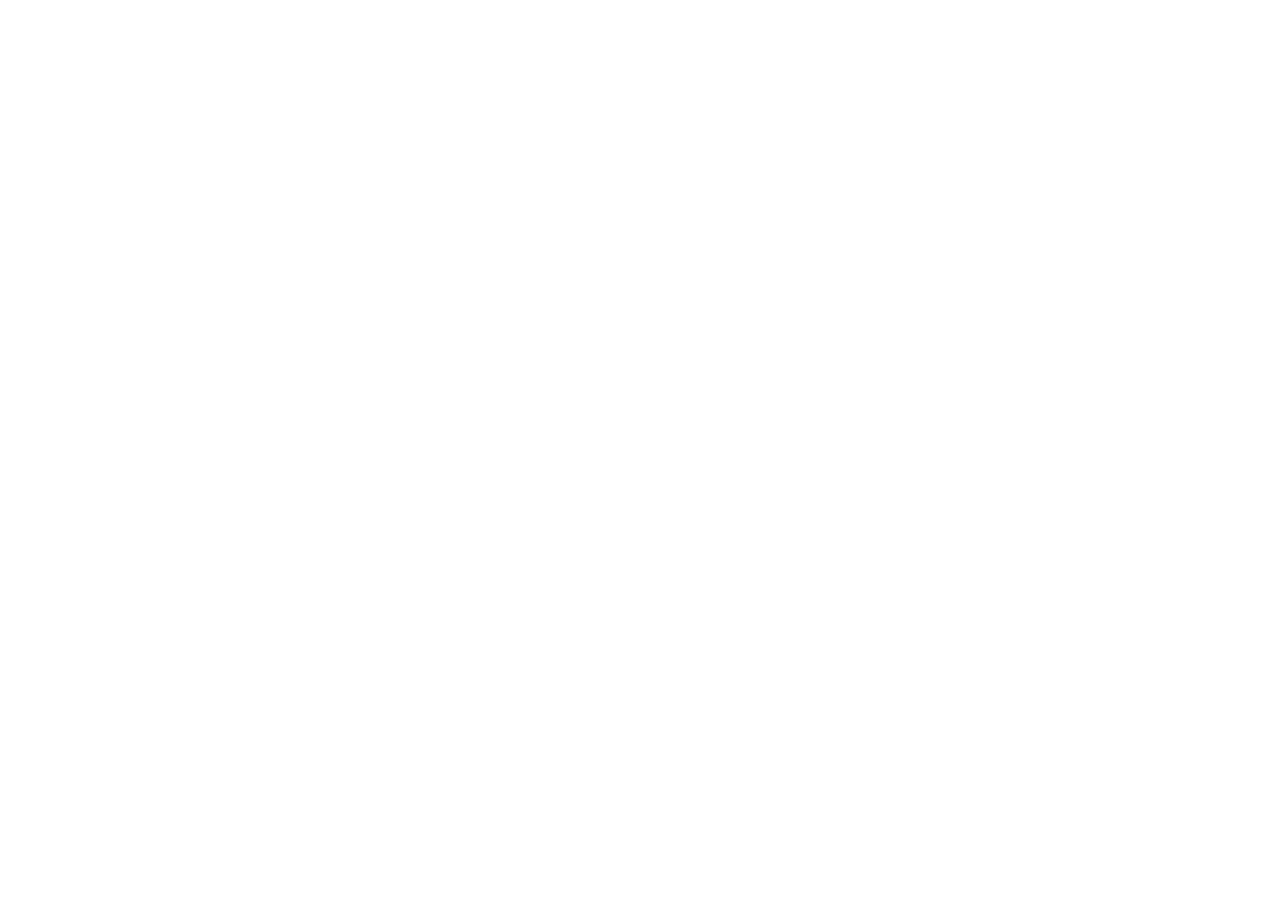
==== index.html @ c4858b61 "Add files via upload" ====
<!DOCTYPE html>
<html lang="en">
<head>
  <meta charset="UTF-8">
  <meta http-equiv="X-UA-Compatible" content="IE=edge">
  <meta name="viewport" content="width=device-width, initial-scale=1.0">
  <link rel="stylesheet" href="">
  <title>Document</title>
</head>
<body>
  
</body>
</html>
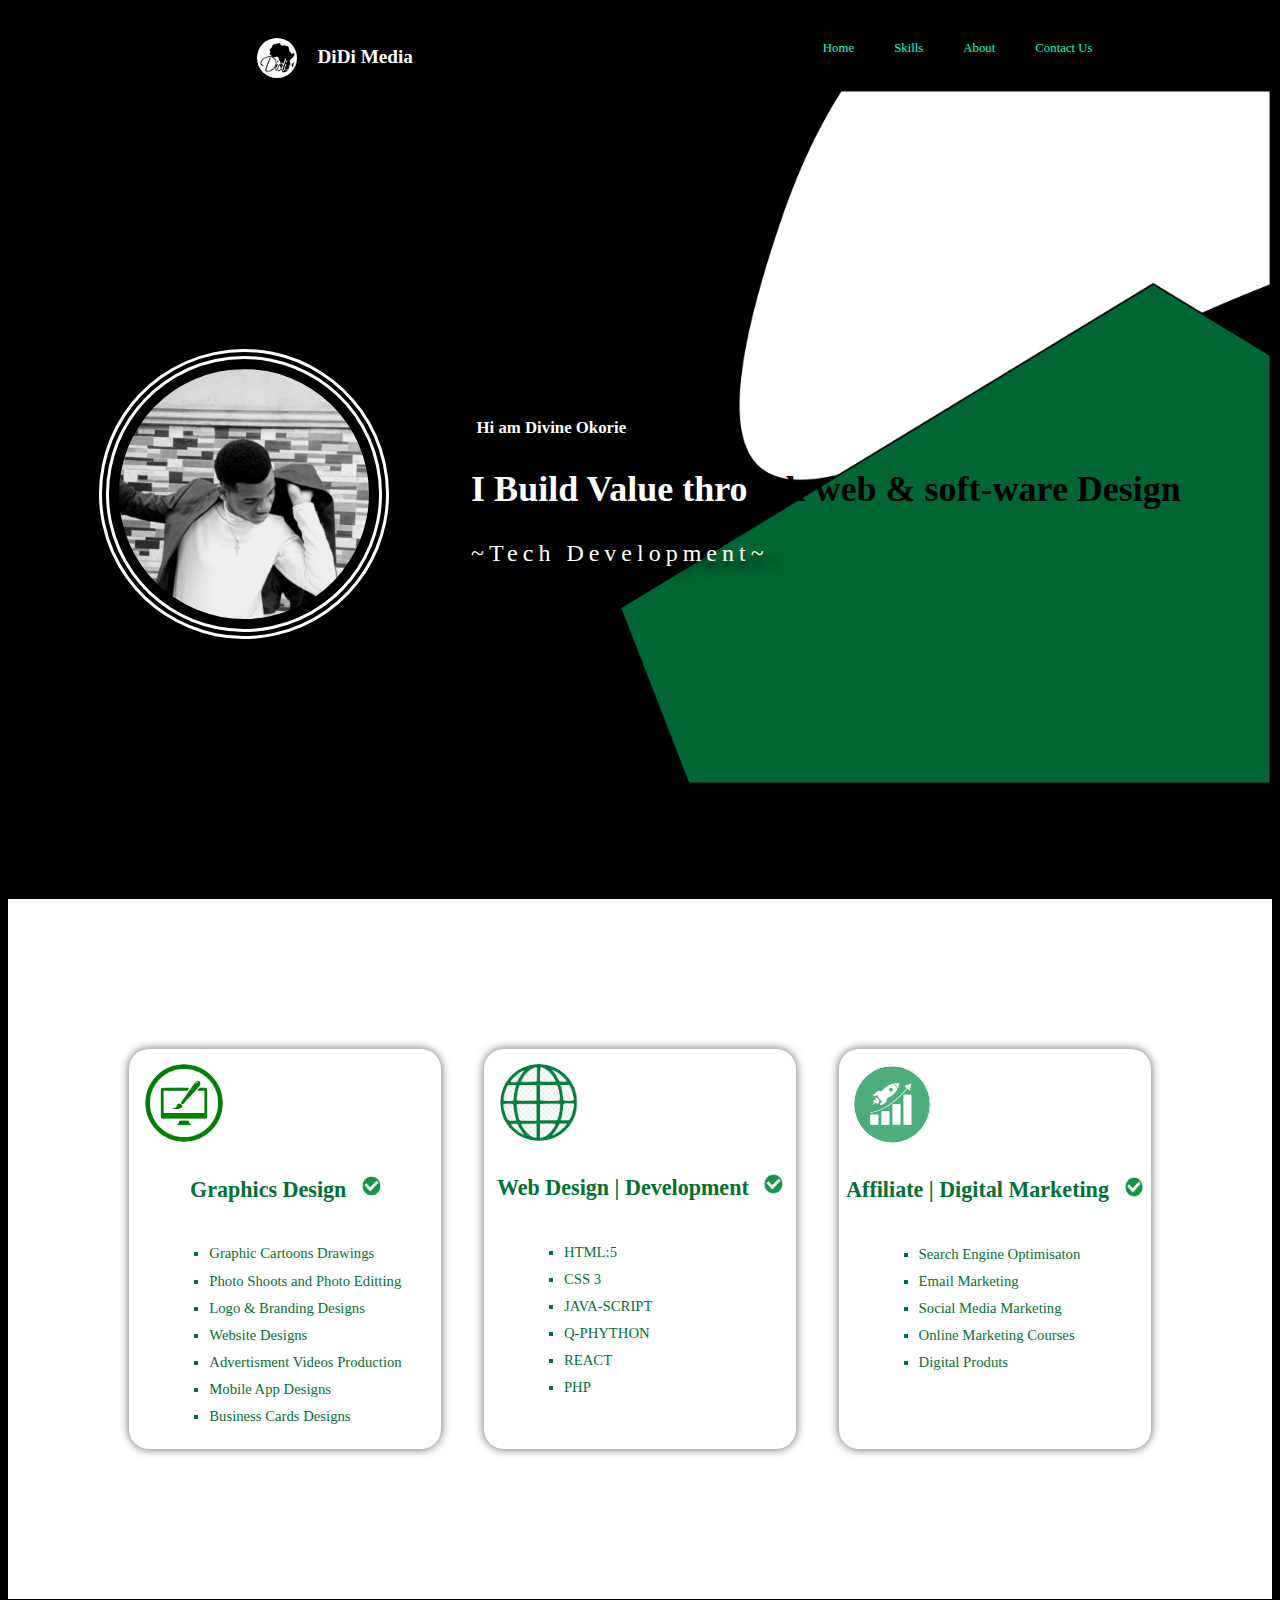
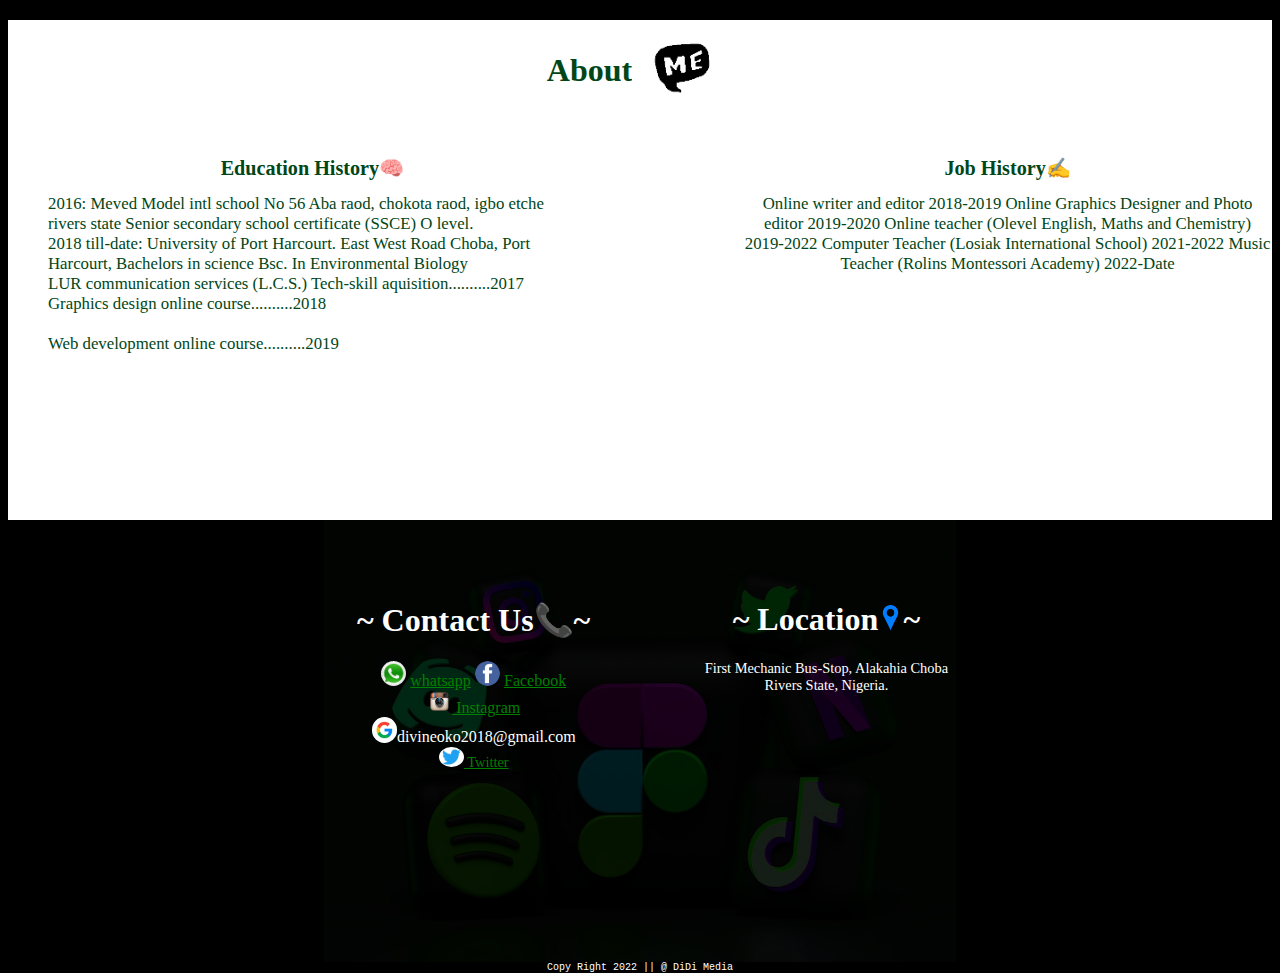
==== commit 77bdb977: "Rename DiDi's Portfolio.html to index.html" ====
--- a/index.html
+++ b/index.html
@@ -1,13 +1,116 @@
-<!DOCTYPE html>
-<html lang="en">
-<head>
-  <meta charset="UTF-8">
-  <meta http-equiv="X-UA-Compatible" content="IE=edge">
-  <meta name="viewport" content="width=device-width, initial-scale=1.0">
-  <link rel="stylesheet" href="">
-  <title>Document</title>
-</head>
-<body>
-  
+<DOCTYPE html>
+    <meta charset="UTF-8">
+    <meta http-equiv="X-UA-Compatible" content="IE=edge">
+    <meta name="viewport" content="width=device-width, initial-scale=1.0">
+    <link rel="stylesheet" type="text/css" href="my porfolio css.css"/>
+    <body>
+
+    <div class="head">
+        <head>
+        <img src="didi logo.png" id="icon">
+        <h1 class="logo">DiDi Media </h1>
+        <div class="men"> 
+            <div class="menu"></div>
+            <div class="menu"></div>
+            <div class="menu"></div>
+        </div>
+        <nav>
+            <ul>
+                <li id="home"><a href="#intro">Home</a></li>
+                <li id="about"><a href="#about-page">Skills</a></li>
+                <li id="qualify"><a href="#qualifications">About</a></li>
+                <li id="contact"><a href="#contact-page">Contact Us</a></li>
+            </ul>
+            </nav>
+         </head>
+</div>
+<div class="intro" >
+    <div> <img src="pix.jpg" class="Dp"></div>   
+    <div id="intro">
+    <h4>Hi am Divine Okorie</h4>
+        <h2>I Build Value thro<span>ugh web & soft-ware Des</span><span>ign</span></h2>
+        <p>~Tech Development~</p>
+        </div>
+ </div>
+ <div class="about-page" id="about-page">  
+    <div class="skills">
+        <div class="img">
+            <div>
+            <Img src="gd icon.png"></div>
+        <h2>Graphics Design<img src="thick icon.png"></h2>
+        <ul>
+            <li>Graphic Cartoons Drawings</li>
+            <li>Photo Shoots and Photo Editting</li>
+            <li>Logo & Branding Designs</li>
+            <li>Website Designs</li>
+            <li>Advertisment Videos Production</li>
+            <li>Mobile App Designs</li>
+            <li>Business Cards Designs</li>
+        </ul>
+    </div>
+    <div class="img">
+        <div >
+        <img src="web d icon.png"></div>
+        <h2>Web Design | Development<img src="thick icon.png"></h2>
+        <ul>
+            <li>HTML:5</li>
+            <li>CSS 3</li>
+            <li>JAVA-SCRIPT</li>
+            <li>Q-PHYTHON</li>
+            <li>REACT</li>
+            <li>PHP</li>
+        </ul>
+    </div>
+    <div class="img">
+        <div>
+        <img src="digital amrketti ng icon.png"></div>
+            <h2>Affiliate | Digital Marketing<img src="thick icon.png"></h2>
+            <ul>
+                <li>Search Engine Optimisaton</li>
+                <li>Email Marketing</li>
+                <li>Social Media Marketing</li>
+                <li>Online Marketing Courses</li>
+                <li>Digital Produts</li>
+            </ul>
+        </div>
+    </div>
+    </div>
+
+<div class="qualifications" id="qualifications">
+
+    <h1>About<img src="me icon 2.jpeg"></h1>
+    <div class="apply">
+        <div class="edu"><h1>Education History🧠</h1>
+        <e>2016: Meved Model intl school No 56 Aba raod, chokota raod, igbo etche rivers state Senior secondary school certificate (SSCE) O level. 
+        <br>2018 till-date: University of Port Harcourt. East West Road Choba, Port Harcourt, Bachelors in science Bsc. In Environmental Biology</br></e>
+       <D>LUR communication services (L.C.S.) Tech-skill aquisition..........2017
+        <br>Graphics design online course..........2018</br>
+       <br>Web development online course..........2019</br></D>
+        </div>
+        <div class="bio"><h1>Job History✍</h1>
+        <b>Online writer and editor 2018-2019 Online Graphics Designer and Photo editor 2019-2020 Online teacher (Olevel English, Maths and Chemistry) 2019-2022 Computer Teacher (Losiak International School) 2021-2022 Music Teacher (Rolins Montessori Academy) 2022-Date
+        <br></br>    
+        </b>
+        </div>
+    </div>
+</div>
+
+
+<div class="contact-page" id="contact-page">
+    <div>
+       <div class="con"><h1>~ Contact Us📞~</h1>
+      <img src="whatsapp icon.jpeg"> <a href="https://wa.me/qr/CVE5VVCF6FIEI1"> whatsapp</a>
+        <img src="fb.jpg"> <a href="https://www.facebook.com/divine.okorie.3998">Facebook</a>
+     <br> <img src="insta.png"><a href="https://www.instagram.com/d_i_v_i_n_e_lll?r=nametag"> Instagram</a></br>
+     <img src="google.jpg">divineoko2018@gmail.com<br> <w><img src="twitter.jpg"><a href="https://mobile.twitter.com/DivineOkorie3"> Twitter</a></w></br>
+    
+
+    </div>
+        <div class="loc"><h1 >~ Location<img src="location-icon-png-4240.png">~</h1>
+          <w>First Mechanic Bus-Stop, Alakahia Choba Rivers State, Nigeria.</w>
+        </div>
+     </div>
+    <footer>Copy Right 2022 || @ DiDi Media </footer>
 </body>
-</html>+
+    </html>
--- a/my porfolio css.css
+++ b/my porfolio css.css
@@ -0,0 +1,711 @@
+
+.logo{
+    margin-left: 20px;
+    margin-top: 30px;
+    font-family:Comic Sans MS;
+    border-radius: 50%;
+    width:auto;
+    cursor: pointer;
+    display: flex;
+    padding-top:none;
+    font-size: 150%;
+    }
+.logo {
+    color: rgb(255, 255, 255);
+    text-shadow: 10px 8px 8px rgba(0,0,0,0.8);
+  /*  box-shadow: 5px 2px 4px 3px rgba(0,0,0,0.8);*/
+ animation: color 3s linear 0.5s alternate-reverse infinite;
+}
+h4 {
+    zoom: 70%;
+}
+@keyframes color {
+    20% {
+        color: rgb(0, 255, 200);
+           text-shadow: 10px 5px 3px rgba(0,0,0,0.8);
+    }
+    
+    50% {
+        color:rgb(5, 119, 94);
+       text-shadow: 15px 8px 10px rgba(0,0,0,0.8);
+       
+    }
+    60% {
+        color: rgb(98, 248, 228);
+        text-shadow: 10px 5px 3px rgba(0,0,0,0.8);
+    }
+    85% {
+      color:white;
+        text-shadow: 15px 8px 10px rgba(0,0,0,0.8);
+    }
+    100% {
+        color: rgb(0, 255, 179);
+        text-shadow: 10px 5px 3px rgba(0,0,0,0.8);
+    }
+}
+
+
+.head {
+	width: 100%; 
+    background-color: rgb(0, 0, 0);
+    padding:none ;
+    margin:none;
+    overflow: none;
+    display: flex;
+    font-family:Comic Sans MS;
+    font-size: 80%;
+    align-items: center;
+    justify-content: center;
+    margin: 0px 20px 0px 20px;
+    width: 100%;
+	}
+    #icon{
+        height: 40px;
+        width: 40px;
+        border-radius: 50%;
+        margin-left:50px;
+        margin-top:20px;
+        display: flex;
+        align-items: center;
+
+    }
+nav > ul {
+	display: flex; 
+	width: 100%; 
+    margin-left: 350px;
+    color: rgb(0, 255, 200);
+}
+
+nav a {
+    color: rgb(0, 255, 200);
+    text-decoration: none;
+ 
+}
+a:hover {
+color: white;
+}
+
+#search-icon{
+    width: 18px;
+    height:18px;
+    border-radius: 5px;
+    margin-top: 2px;
+    display: inline;
+    padding-top: 1px;
+}
+
+    #search {
+        margin-top: 35px;
+        background-color:rgb(0, 0, 0);
+        padding-left: 15px;
+    }
+.search-box{
+    background-color: rgb(255, 255, 255);
+    color: rgb(0, 0, 0);
+    border-radius: 10px;
+    border-width: 3px;
+    border-color: rgb(4, 71, 58);
+}
+
+#home:hover{
+    color:rgb(255, 255, 255);
+    display:inline-block;
+    border-bottom:1px solid rgb(255, 255, 255) ;
+    cursor: pointer;
+    font-weight: 500px;
+    padding-top: 10px;
+    text-shadow:2px 5px 3px black;
+    transition-duration:1s;
+    border-radius: 5px;
+    
+    }
+   
+    #about:hover{
+        color:rgb(255, 255, 255);
+        display:inline-block;
+        border-bottom:1px solid rgb(255, 255, 255) ;
+        cursor: pointer;
+        font-weight: 500px;
+        padding-top: 10px;
+        text-shadow:2px 5px 3px black;
+        transition-duration:1s;
+        border-radius: 5px;
+        
+            }
+        #qualify:hover{
+            color:rgb(255, 255, 255);
+    display:inline-block;
+    border-bottom:1px solid rgb(255, 255, 255) ;
+    cursor: pointer;
+    font-weight: 500px;
+    padding-top: 10px;
+    text-shadow:2px 5px 3px black;
+    transition-duration:1s;
+    border-radius: 5px;
+    
+                }
+          #contact:hover{
+            color:rgb(255, 255, 255);
+            display:inline-block;
+            border-bottom:1px solid rgb(255, 255, 255) ;
+            cursor: pointer;
+            font-weight: 500px;
+            padding-top: 10px;
+            text-shadow:2px 5px 3px black;
+            transition-duration:1s;
+            border-radius: 5px;
+            
+            }
+	
+	nav ul > li {
+		list-style-type: none; 
+		padding: 20px;         
+		}
+body {
+    background-color: black;
+      color: white;
+    overflow-x:hidden;
+}
+.men{
+    display: none;
+}
+.intro {
+    display: flex;
+    align-items: center;
+    justify-content: center;
+height: 90vh;
+font-size: 150%;
+background-image: url(top.png);
+width: 100%;
+background-repeat: no-repeat;
+background-size: 100%;
+background-position: top;
+}
+.intro h4 {
+    margin-left: -18px;
+    color: rgb(255, 255, 255);
+}
+.intro h2 {
+    text-align: left;
+    margin-left: -18px;
+}
+#intro{
+    border-radius: 30px;
+}
+span{
+    color: black;
+}
+   
+      .Dp {
+        float: right;
+        padding: 10px;
+          width: 250px;
+          display: flex;
+          align-items: center;
+          border-radius: 50%;
+          margin-right:100px;
+          height: 250px;
+          transform: rotate(33deg);
+          border-width: 10px;
+          border-style: double;
+          border-color: rgb(3, 112, 52);
+          
+
+      }
+p {
+    color:rgb(255, 255, 255) ;
+    background: -moz-linear-gradient(to right, rgb(3, 112, 52),black );
+    text-decoration: wavy;
+     max-zoom: fit;
+     border-radius: 5px;
+   width: fit-content;
+   margin-left: -18px;
+   letter-spacing: 5px;
+   text-shadow: 15px 8px 10px rgba(0,0,0,0.8);
+ }
+ p:hover{
+background: -moz-linear-gradient(to right,black, green);
+ }
+ .about-page{
+     background:white;
+     height: auto;
+ }
+ 
+      .skills{
+        padding: 100px;
+        display: flex;
+        align-items: center;
+        justify-content: center;
+        height: 500px;
+        font-family:Exotc350 Bd BT;
+        padding-top: none;
+        margin-top: none;
+        font-size: 115%;
+      }
+.img{     
+        height: 80%;
+        width: 80%;
+        margin-inline: 2%;
+        font-size: 80%;
+        border-radius: 20px;
+        box-shadow: 0 0 8px 1px rgba(0, 0, 0, 0.5)
+     }
+
+     h1 > img{
+        width: 10%;
+        height: 10%;
+        margin: 0;
+        padding: 0;
+        margin-right:-40px;
+     }
+      
+        .about-page > h1{
+            
+            display: flex;
+            align-items: center;
+            justify-content: center;
+            padding-bottom: 0;
+            margin-top:0;
+            padding-top: 100px;
+            font-family: 'Lucida Sans', 'Lucida Sans Regular', 'Lucida Grande', 'Lucida Sans Unicode', Geneva, Verdana, sans-serif;
+           font-size:200%;
+           font-weight: 900;
+          color: rgb(3, 112, 52);
+        }
+
+    
+     .img > h2 img{
+        width: 6%;
+        height: 5%;
+        margin-left: none;
+        padding:none;
+        float: inline;
+        padding-inline: none;
+     }
+     .img  ul {
+        color: rgb(3, 112, 52) ;
+        list-style-type: square;
+        justify-content: center;
+        align-items: center;
+        margin-left: 20px;
+        font-size: 100%;
+            padding-block: 20px;
+            height: 100%;
+        }
+        .img ul li {
+            list-style-type: square;
+        justify-content: center;
+        align-items: center;
+        margin-left: 20px;
+        padding-block: 2%;
+        }
+
+     .img img {
+        width: 25%;
+        border-radius: 50%;
+        margin-left: 5%;
+        margin-top: 5%;
+     }
+     .img h2{
+        justify-content: center;
+        color: rgb(3, 112, 52);
+        text-align: center;
+        margin-top: none;
+        font-weight:bolder;
+}
+.qualifications{
+    display: block;
+    height:500px;
+     width: 100%;
+    background-color: white;
+    margin: none;
+    padding: none;
+    overflow: none;
+}
+.qualifications > h1 {
+    padding-top: 0;
+    display: flex;
+    align-items: center;
+    justify-content: center;
+    font-size: 200%;
+    font-family: Comic Sans MS;
+    color:rgb(1, 70, 24)    ;
+
+}
+.qualifications h1 img {
+    padding: 0;
+    margin: 0;
+    width: 8%;
+    height:7%;
+
+}
+.apply{
+    color:rgb(1, 70, 24); 
+    display: flex;
+    font-size: 70%;
+    
+    width: 100%;
+    height: 80%;
+}
+.apply h1 {
+    font-size: 180%;
+    text-align: center;
+}
+
+.apply e {
+    font-size: 150%;
+}
+.apply d {
+    font-size:150% ;
+   
+}
+.edu{
+width: 50%;
+
+height: 80%;
+border-radius: 20px;
+margin-inline: 40px;
+}
+.bio b{
+    font-size: 150%;
+    font-weight: normal;
+
+
+}
+.bio{
+    
+    margin-left: 10%;
+    height: 80%;
+    width: 50%;
+    text-align: center;
+    border-radius: 20px;
+
+}
+    .contact-page{
+        font-family: Comic Sans MS;
+        width: 100%;
+        background-repeat: no-repeat;
+        background-size: 50%;
+        background-position: top;        
+        background-image: url(social\ icon.jpeg);
+        height:50%;
+       
+    }
+    .contact-page > div{
+        display:flex;
+       width: 100%;
+       height:100%;
+       justify-content: center;
+       align-items: cenetr;
+        background-color:rgba(0, 0, 0, 0.8);
+
+     }
+     .con{
+        margin-block:60px;
+        margin-inline:50px ;
+       padding-left: 20px;
+       width: 20%;
+       justify-content: center;
+       align-items: center; 
+       text-align: center;
+      height: fit-content;
+
+    }
+
+    .loc{
+        margin-inline: 50px;
+        margin-block: 60px;
+        width: 20%;
+        padding-right: 0;
+      height: fit-content;
+        text-align: center;
+    } w{
+        font-size: 90%;}
+    .con img{
+        border-radius: 50%;
+        width: 10%;
+        height: 10%;
+        margin: 0 auto;
+        padding: 0;
+
+    }
+    .loc img{
+         width: 10%;
+        height: 10%;
+        margin: 0 auto;
+        padding: 0;
+
+
+    }
+    a {
+        color: green;
+    }
+    br{
+        margin-top: 5%;
+    }
+
+   
+    footer{
+        text-align: center;
+        font-size: 10px;
+        font-family: monospace;
+     }
+
+     .Dp{
+        border-color: white;
+        animation: border-color 3s linear alternate-reverse infinite;
+     }
+     @keyframes border-color{
+        20% {
+        border-color: rgb(9, 53, 9);
+    }
+    
+    50% {
+        border-color:rgb(5, 119, 94);
+    }
+    60% {
+        border-color: rgb(3, 71, 62);
+    }
+    85% {
+      border-color:white;
+    }
+    100% {
+        border-color: rgb(14, 39, 32);
+    }
+     }
+  
+
+
+
+     /*END OF PC STYLING*/
+
+
+
+     /*MEDIA QUARIES BEGIN HERE*/
+
+
+
+    @media only screen and (max-width:1000px){
+    
+        .head {
+            font-size:100% ;
+            display: flex;
+            text-align: left;
+            align-items: center;
+            justify-content: center;
+            width: 100%;
+            margin-left: 0;
+            margin-right: 0;
+        }
+
+        #icon {
+            width: 10%;
+            height:10%;
+            margin-left:5%;
+        }
+        .head ul {
+            display:none;
+        }
+        .men{
+           
+            display:inline-block;
+            position: relative;
+            margin-left:150px;
+            padding-left: 0px;
+            padding-right: 0;
+            width: 10%;
+            height: auto;
+           
+        }
+
+        .menu{
+        width: 20px;
+        height: 5px;
+        margin-block:5px;
+            background-color:rgb(255, 255, 255);
+        }
+
+        .logo{
+            font-size: 100%;
+            display: flex;
+            text-align: center;
+        }
+       .intro{
+        width:100%;
+        display: inline-table;
+        font-size: 100%;
+        padding-block: 30px;
+        margin-inline: 30px;
+        height: fit-content;
+        align-items: center;
+        margin-left: 0;
+        margin-right: 0;
+       }
+       .intro h2{
+        font-size: 12px;
+        margin-left:10px;
+       }
+       .intro h4{
+        margin-left: 10px;
+        font-size: 15px;
+
+       }
+       .intro p{
+        margin-left: 10px;
+        font-size: 15px;
+        
+       }
+       .intro span{
+        color:rgb(3, 112, 52);
+        font-size: 12px;
+
+       }
+
+        .intro img {
+            width: 20%;
+            margin:5px;
+            height: 20%;
+            padding: 0;
+           border-width: 10px;
+           border-color: black;
+        }
+        .about-page{
+            width: 100%;
+            font-size: 10px;
+            height: fit-content;
+        }
+        .skills{
+            display: block;
+            align-items: center;
+            justify-content: center;
+            width: 100%;
+            height: 400px;
+            margin:0 auto;
+            padding: 1%;
+            height:fit-content;
+
+        }
+        .img{
+            font-size: 100%;
+            align-items: center;
+            justify-content: center;
+            width: 80%;
+            margin: 0 auto;
+            padding: 0 auto;
+            height: 65%;
+            margin-block: 20px;
+
+        }
+        .img ul{
+            font-size: 120%;
+            padding-block:2%;
+            margin: 0 auto;
+        }
+        .img h2{
+            font-size: 150%;
+        }
+        .qualifications{
+            height: fit-content;
+            margin: 0 auto;
+            text-align: center;
+
+        }
+        .apply{
+            padding: 0;
+            align-items: center;
+            justify-content: center;
+            display: block;
+            width: 100%;
+            font-size: 10px;
+            margin-block:0 auto ;
+            margin-inline: 0;
+            padding-inline: 0;
+            margin: 0 auto;
+            height: fit-content;
+            text-align: center;
+        }
+        .edu{
+            width: 100%;
+            margin: 0 auto;
+            height: fit-content;
+        }
+        .bio{
+            width: 100%;
+            margin: 0 auto;
+            height: fit-content;
+            
+        }
+        .contact-page{
+            height:fit-content;
+            display: block;
+            background-size:cover;
+           
+        }
+        .contact-page h1{
+            font-size: 12px;
+            text-align: center;
+        }
+        .con{
+            padding-top: 10%;
+            width: 50%;
+            text-align: center;
+            margin: 0 auto;
+            font-size: 100%;
+            word-spacing: 30%;
+            font-family: Comic Sans MS;
+        }
+        .loc{
+            width: 70%;
+            padding-block: 10%;
+            text-align: center;
+            margin: 0 auto;
+            font-size: 100%;
+        font-family: Comic Sans MS;
+        align-items: bottom;
+           }
+           .contact-page > div{
+            font-size: 12px;
+            width: 100%;
+            height: fit-content;
+            display: block;
+            align-items: center;
+            justify-content: center;
+           }
+    
+        .contact-page  img{
+            border-radius: 50%;
+            width: 8%;
+            height: 2%;
+            margin: 0 auto;
+            padding: 0;
+        }
+        .edu{
+            font-size: 90%;
+
+        }
+        .bio{
+            font-size: 90%;
+        }
+        w{
+            font-family:monospace;
+            font-size: 100%;
+            padding-top: 20%;
+            font-weight: bolder;
+        }
+        e{
+            font-size: 10px;
+
+        }
+        D{
+            font-size: 12px;
+        }
+        br{
+            font-size: 10px;
+        }
+          footer{
+            text-align: center;
+            font-size: 10px;
+            font-family: monospace;
+         }
+
+        }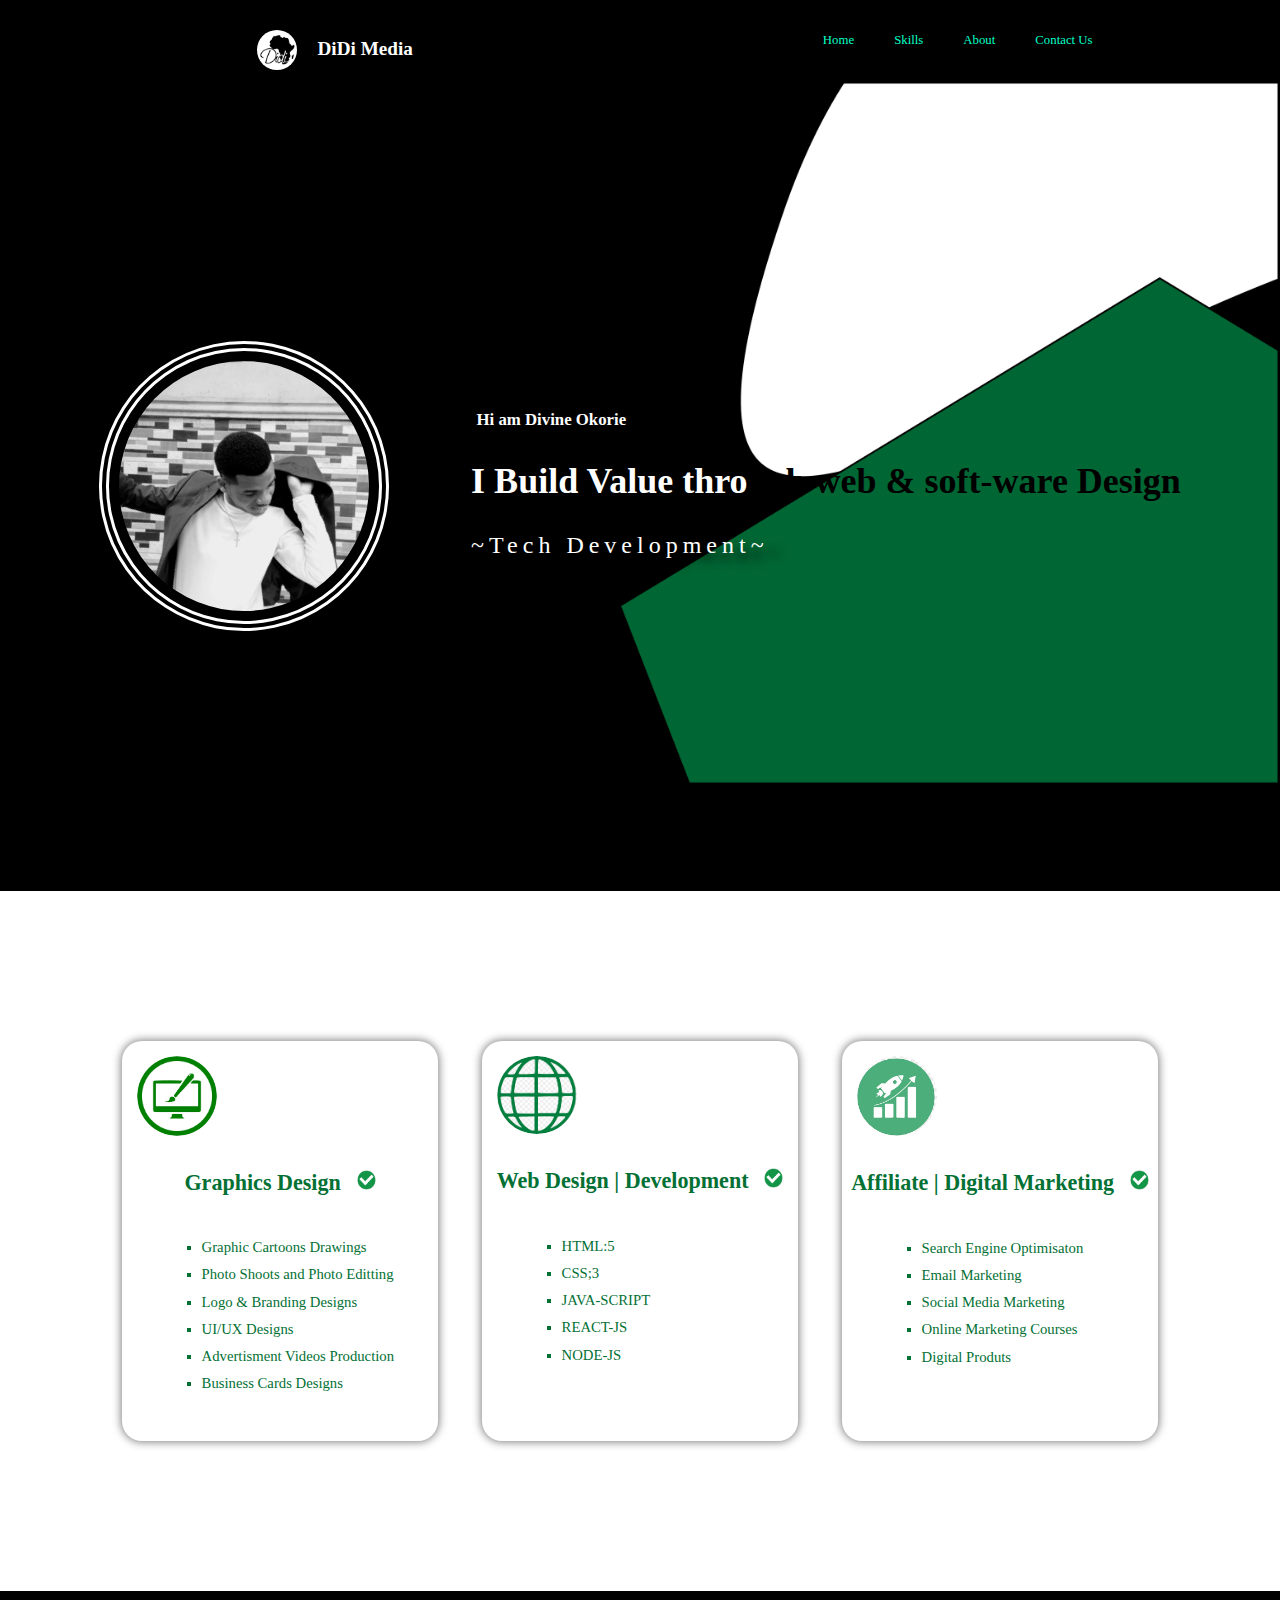
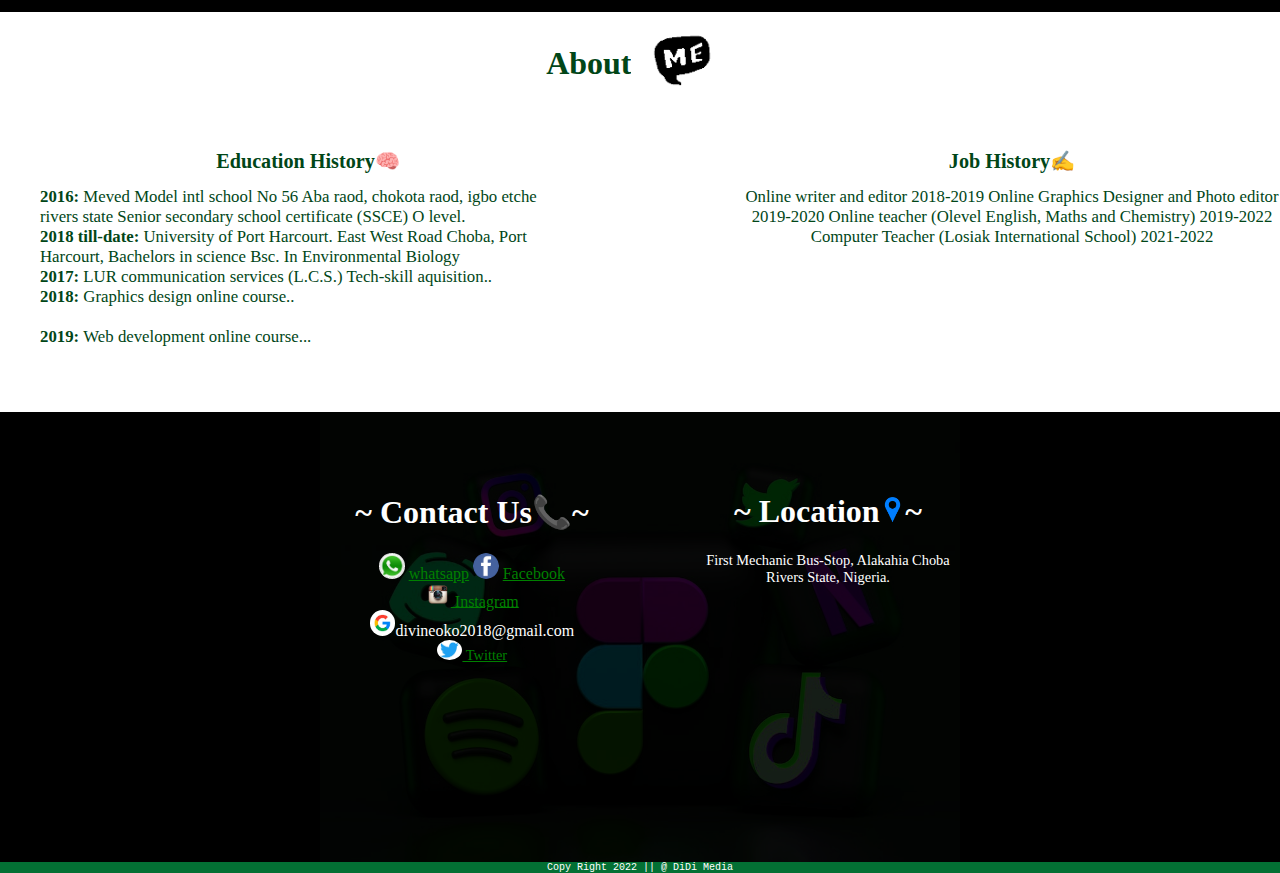
==== commit 7c743c11: "Rename DiDi's Portfolio.html to index.html" ====
--- a/index.html
+++ b/index.html
@@ -3,13 +3,14 @@
     <meta http-equiv="X-UA-Compatible" content="IE=edge">
     <meta name="viewport" content="width=device-width, initial-scale=1.0">
     <link rel="stylesheet" type="text/css" href="my porfolio css.css"/>
-    <body>
+    <script src="script.js"></script>
+     <body>
 
     <div class="head">
         <head>
         <img src="didi logo.png" id="icon">
         <h1 class="logo">DiDi Media </h1>
-        <div class="men"> 
+        <div class="men" onclick="myFunction()"> 
             <div class="menu"></div>
             <div class="menu"></div>
             <div class="menu"></div>
@@ -24,7 +25,7 @@
             </nav>
          </head>
 </div>
-<div class="intro" >
+<div class="intro" onclick="meRe()">
     <div> <img src="pix.jpg" class="Dp"></div>   
     <div id="intro">
     <h4>Hi am Divine Okorie</h4>
@@ -42,9 +43,8 @@
             <li>Graphic Cartoons Drawings</li>
             <li>Photo Shoots and Photo Editting</li>
             <li>Logo & Branding Designs</li>
-            <li>Website Designs</li>
+            <li>UI/UX Designs</li>
             <li>Advertisment Videos Production</li>
-            <li>Mobile App Designs</li>
             <li>Business Cards Designs</li>
         </ul>
     </div>
@@ -54,11 +54,10 @@
         <h2>Web Design | Development<img src="thick icon.png"></h2>
         <ul>
             <li>HTML:5</li>
-            <li>CSS 3</li>
+            <li>CSS;3</li>
             <li>JAVA-SCRIPT</li>
-            <li>Q-PHYTHON</li>
-            <li>REACT</li>
-            <li>PHP</li>
+            <li>REACT-JS</li>
+            <li>NODE-JS</li>
         </ul>
     </div>
     <div class="img">
@@ -77,19 +76,17 @@
     </div>
 
 <div class="qualifications" id="qualifications">
-
     <h1>About<img src="me icon 2.jpeg"></h1>
     <div class="apply">
         <div class="edu"><h1>Education History🧠</h1>
-        <e>2016: Meved Model intl school No 56 Aba raod, chokota raod, igbo etche rivers state Senior secondary school certificate (SSCE) O level. 
-        <br>2018 till-date: University of Port Harcourt. East West Road Choba, Port Harcourt, Bachelors in science Bsc. In Environmental Biology</br></e>
-       <D>LUR communication services (L.C.S.) Tech-skill aquisition..........2017
-        <br>Graphics design online course..........2018</br>
-       <br>Web development online course..........2019</br></D>
+        <e><b>2016:</b> Meved Model intl school No 56 Aba raod, chokota raod, igbo etche rivers state Senior secondary school certificate (SSCE) O level. 
+        <br><b>2018 till-date:</b> University of Port Harcourt. East West Road Choba, Port Harcourt, Bachelors in science Bsc. In Environmental Biology</br></e>
+       <D><b>2017: </b>LUR communication services (L.C.S.) Tech-skill aquisition..
+        <br><b>2018: </b>Graphics design online course..</br>
+       <br><b>2019: </b>Web development online course...</br></D>
         </div>
         <div class="bio"><h1>Job History✍</h1>
-        <b>Online writer and editor 2018-2019 Online Graphics Designer and Photo editor 2019-2020 Online teacher (Olevel English, Maths and Chemistry) 2019-2022 Computer Teacher (Losiak International School) 2021-2022 Music Teacher (Rolins Montessori Academy) 2022-Date
-        <br></br>    
+        <b>Online writer and editor 2018-2019 Online Graphics Designer and Photo editor 2019-2020 Online teacher (Olevel English, Maths and Chemistry) 2019-2022 Computer Teacher (Losiak International School) 2021-2022
         </b>
         </div>
     </div>
--- a/my porfolio css.css
+++ b/my porfolio css.css
@@ -165,10 +165,15 @@
     background-color: black;
       color: white;
     overflow-x:hidden;
+    overflow-block: hidden;
+    overflow:none;
+    margin:0;
+    padding:0;
 }
 .men{
     display: none;
 }
+
 .intro {
     display: flex;
     align-items: center;
@@ -229,6 +234,9 @@
  .about-page{
      background:white;
      height: auto;
+     margin: 0;
+     padding:0;
+     border:none;
  }
  
       .skills{
@@ -314,13 +322,12 @@
         font-weight:bolder;
 }
 .qualifications{
-    display: block;
-    height:500px;
+    height:400px;
      width: 100%;
     background-color: white;
-    margin: none;
-    padding: none;
-    overflow: none;
+    margin:0;
+    padding: 0;
+    border: none;
 }
 .qualifications > h1 {
     padding-top: 0;
@@ -449,6 +456,7 @@
         text-align: center;
         font-size: 10px;
         font-family: monospace;
+        background-color: rgb(3, 112, 52) ;
      }
 
      .Dp{
@@ -498,14 +506,95 @@
             margin-right: 0;
         }
 
+        nav {
+            position: absolute;
+            top: 0;
+            right: 0;
+            z-index: 10;
+           width: 30%;
+           display: none;
+
+        }
+        nav ul  {
+            display: block;
+            background-color: black;
+            width:100%;
+            text-align: center;
+            justify-content: center;
+            align-items: center;
+            margin: 0;
+            color:green;
+            padding: 0;
+            transform: none;
+        }
+
+        nav a{
+            font-size: 3vw;
+            text-align: center;
+        }
+        
+#home:hover{
+    color:rgb(255, 255, 255);
+        display:block;
+        border-bottom:none ;
+        cursor: none;
+        font-weight: none;
+        text-shadow:none;
+        transition-duration:none;
+        border-radius: 0;
+        text-align: left;
+    
+    }
+   
+    #about:hover{
+        color:rgb(255, 255, 255);
+        display:block;
+        border-bottom:none ;
+        cursor: none;
+        font-weight: none;
+        text-shadow:none;
+        transition-duration:none;
+        border-radius: 0;
+        text-align: left;
+        
+            }
+        #qualify:hover{
+            color:rgb(255, 255, 255);
+            display:block;
+            border-bottom:none ;
+            cursor: none;
+            font-weight: none;
+            text-shadow:none;
+            transition-duration:none;
+            border-radius: 0;
+            text-align: left;
+                }
+          #contact:hover{
+            color:rgb(255, 255, 255);
+            display:block;
+            border-bottom:none ;
+            cursor: none;
+            font-weight: none;
+            text-shadow:none;
+            transition-duration:none;
+            border-radius: 0;
+            text-align: left;
+            }
+            a:hover{
+                color:none;
+            }
+        nav ul > li {
+            list-style-type: none; 
+            padding:5%;    
+            text-align: left;     
+            }
+
         #icon {
             width: 10%;
             height:10%;
             margin-left:5%;
         }
-        .head ul {
-            display:none;
-        }
+    
         .men{
            
             display:inline-block;
@@ -605,7 +694,7 @@
             font-size: 150%;
         }
         .qualifications{
-            height: fit-content;
+            height: 400px;
             margin: 0 auto;
             text-align: center;
 
@@ -624,18 +713,7 @@
             height: fit-content;
             text-align: center;
         }
-        .edu{
-            width: 100%;
-            margin: 0 auto;
-            height: fit-content;
-        }
-        .bio{
-            width: 100%;
-            margin: 0 auto;
-            height: fit-content;
-            
-        }
-        .contact-page{
+            .contact-page{
             height:fit-content;
             display: block;
             background-size:cover;
@@ -680,11 +758,22 @@
             padding: 0;
         }
         .edu{
-            font-size: 90%;
+            width: 80%;
+            font-size:7px;
+            text-align: center;
+            margin: 0 auto;
+            text-align: justify;
+            line-height: 250%;
 
         }
         .bio{
-            font-size: 90%;
+            width:80%;
+            font-size: 7px;
+            text-align: center;
+            margin: 0 auto;
+            padding-top: 50px;
+            text-align: justify;
+            line-height: 230%;
         }
         w{
             font-family:monospace;
